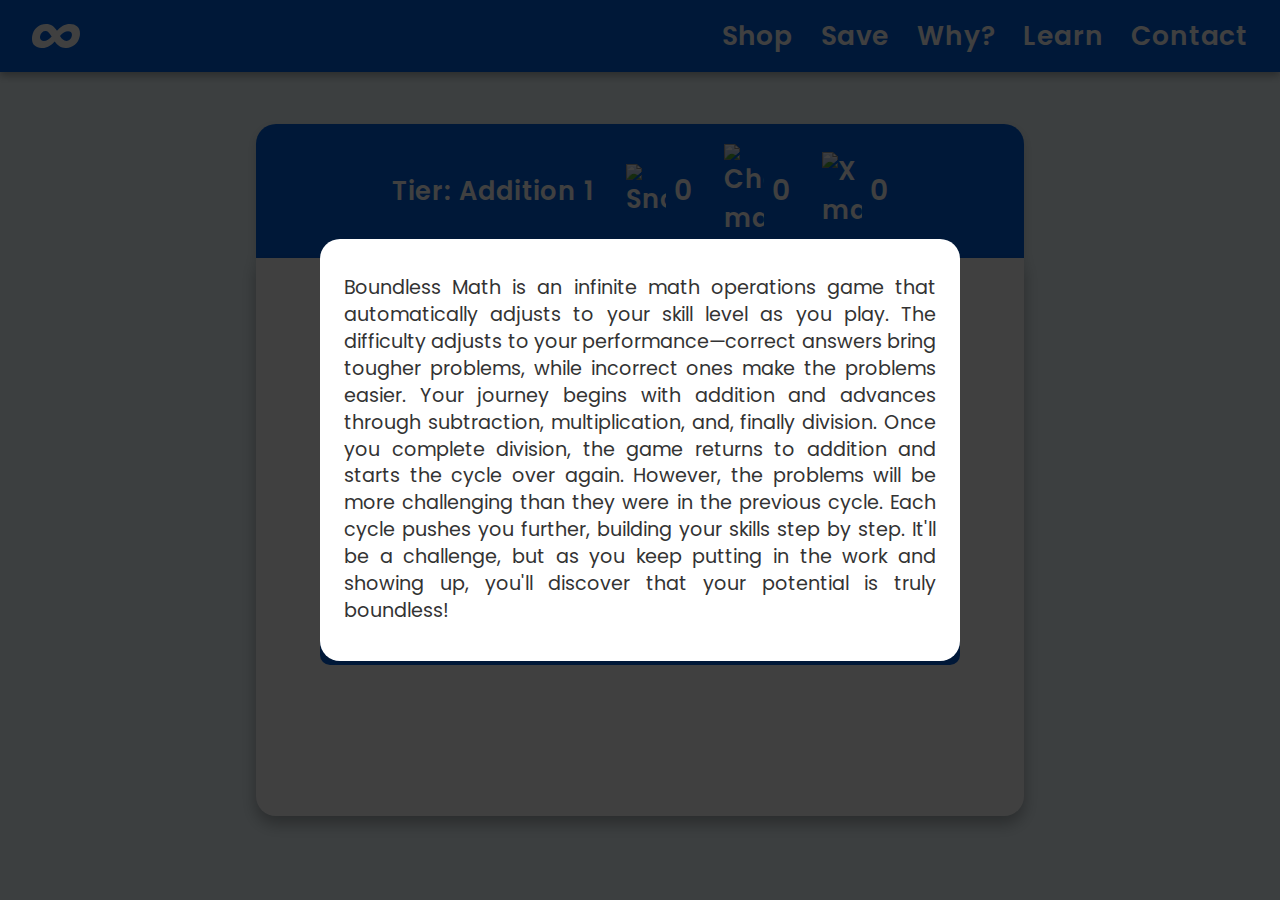
==== index.html @ 5031e04d "Beta 1.3" ====
<!DOCTYPE html>
<html lang="en">
  <head>
    <meta charset="UTF-8" />
    <meta name="viewport" content="width=device-width, initial-scale=1.0" />
    <link rel="icon" href="Images/Favicons/favicon-16x16.png" sizes="16x16" type="image/png" />
    <link rel="icon" href="Images/Favicons/favicon-32x32.png" sizes="32x32" type="image/png" />
    <link rel="icon" href="Images/Favicons/favicon-48x48.png" sizes="48x48" type="image/png" />
    <link rel="icon" href="Images/Favicons/favicon-64x64.png" sizes="64x64" type="image/png" />
    <link rel="stylesheet" href="CSS/style.css" />
    <link rel="stylesheet" href="CSS/responsive.css" />
    
    <meta name="description" content="Welcome to Boundless Math! Enjoy a fun, interactive math game that improves addition, subtraction, multiplication, and division skills while teaching the value of overcoming challenges. Ideal for kids and adults, these engaging math challenges make learning exciting and enjoyable." />

    <title>Boundless Math</title>
  </head>
  <body>
    <!-- Top Navbar -->
    <header>
      <nav class="top-navbar">
        <div class="logo-heading">
          <img src="Images/Icons/Logo.svg" alt="Logo" id="logo-image" class="logo-image">
        </div>
        <div class="nav-container">
          <ul class="nav-links">
            <li><a href="shop.html" class="nav-link">Shop</a></li>
            <li><a href="save.html" class="nav-link">Save</a></li>
            <li><a href="why.html" class="nav-link">Why?</a></li>
            <li><a href="learn.html" class="nav-link">Learn</a></li>
            <li><a href="contact.html" class="nav-link">Contact</a></li>
          </ul>
        </div>
      </nav>
    </header>

    <!-- Game Section -->
    <section class="game-section">
      <div class="game-navbar">
        <ul class="scoreboard">
          <li id="tier" class="scoreboard-item tier-heading"></li>
          <li class="scoreboard-item">
            <img src="Images/Icons/Snowflake.svg" alt="Snowflake" class="game-icon" />
            <h2 id="snow" class="game-heading"></h2>
          </li>
          <li class="scoreboard-item">
            <img src="Images/Icons/Check_Mark.svg" alt="Check mark" class="game-icon" />
            <h2 id="correct" class="game-heading"></h2>
          </li>
          <li class="scoreboard-item">
            <img src="Images/Icons/X_Mark.svg" alt="X mark" class="game-icon" />
            <h2 id="incorrect" class="game-heading"></h2>
          </li>
        </ul>
      </div>
      <div class="container">
        <form autocomplete="off">
          <label for="answer" id="question" class="question"></label>
          <input type="number" id="answer" class="main-input" />
        </form>
        <button id="main-btn" class="btn">Check Answer</button>
      </div>

      <!-- Confetti Images -->
      <div id="confetti-container" class="confetti-container">
        <img src="Images/Icons/Confetti_Left.svg" id="left-confetti" class="confetti" alt="Left Confetti">
        <img src="Images/Icons/Confetti_Right.svg" id="right-confetti" class="confetti" alt="Right Confetti">
      </div>
    </section>

    <!-- Modal -->
    <div id="my-modal" class="modal">
      <div class="modal-content">
        <span class="close">&times;</span>
        <p id="modal-text"></p>
      </div>
    </div>
    
    <!-- Script -->
    <script src="Scripts/script.js"></script>
  </body>
</html>
---- CSS/style.css ----
/* Poppins font */
@import url('https://fonts.googleapis.com/css2?family=Poppins:ital,wght@0,100;0,200;0,300;0,400;0,500;0,600;0,700;0,800;0,900;1,100;1,200;1,300;1,400;1,500;1,600;1,700;1,800;1,900&display=swap');

/* Variables */
:root {
  --main-text-color: #333;
  --main-blue-color: #0061e0; 
  --background-color: #effbff;
  --white: #fff;
  --animation-speed: 0.7s;
  --normal: 400;
  --semi-bold: 550;
  --bold: 700;
}

/* Universal styles */
* {
  margin: 0;
  padding: 0;
  box-sizing: border-box;
}

/* Body and background styles */
body {
  font-family: "Poppins", sans-serif;
  /* background: linear-gradient(45deg, #f0f9ff 0%, #d0eaff 30%, #b8dfff 50%, #e0f3fc 70%, #f0f9ff 100%); */
  background-color: var(--background-color);
  color: var(--main-text-color);
  display: flex;
  flex-direction: column;
  align-items: center;
  justify-content: center;
  user-select: none; /* Standard property */
  -webkit-user-select: none; /* Safari */
  -moz-user-select: none; /* Firefox */
  -ms-user-select: none; /* Internet Explorer/Edge */
  overflow-x: hidden;
}

.white-background {
  background: linear-gradient(45deg, var(--white) 0%, #f2f2f2 70%, var(--white) 100%);
}

/* Top navbar */
.top-navbar {
  background-color: var(--main-blue-color);
  width: 100vw;
  height: 8vh;
  padding: 0 2rem;
  display: flex;
  justify-content: space-between;
  align-items: center;
  box-shadow: 0 4px 8px rgba(0, 0, 0, 0.3);
  position: sticky;
  top: 0;
  left: 0;
  z-index: 1000;
}

.top-navbar .logo-heading {
  display: flex;
  justify-content: center;
  align-items: center;
}

.top-navbar .logo-heading .logo-image {
  transition: transform 5s ease;
}

.top-navbar .logo-heading .logo-image:hover {
  transform: rotate(10800deg);
}

/* Top navbar links */
.top-navbar .nav-links {
  list-style: none;
  display: flex;
  gap: 1.75rem;
}

.top-navbar .nav-links .nav-link{
  color: var(--white);
  text-decoration: none;
  font-size: 1.65rem;
  font-weight: var(--semi-bold);
  letter-spacing: 0.05rem;
}

.top-navbar .nav-links .nav-link:hover {
  text-decoration: underline;
}

/* Game section */
.game-section {
  display: flex;
  flex-direction: column;
  align-items: center;
  justify-content: center;
  width: 100%;
  height: 92vh;
  padding-bottom: 2rem;
  position: relative;
}

.game-section .game-navbar {
  background-color: var(--main-blue-color);
  padding: 1.25rem 1rem;
  display: flex;
  justify-content: space-around;
  align-items: center;
  width: 60%;
  border-radius: 20px 20px 0 0;
  margin: 0 auto;
  box-shadow: 0 4px 12px rgba(0, 0, 0, 0.15);
}

.game-section .game-navbar .scoreboard {
  display: flex;
  list-style: none;
  gap: 2rem;
}

.game-section .game-navbar .scoreboard .scoreboard-item {
  display: flex;
  align-items: center;
  justify-content: center;
  gap: 0.5rem;
  color: var(--white);
  font-size: 1.6rem;
  font-weight: var(--semi-bold);
  letter-spacing: 0.075rem;
}

.game-section .game-navbar .scoreboard .scoreboard-item .game-icon {
  width: 40px;
  height: auto;
}

.game-section .game-navbar .scoreboard .scoreboard-item .game-heading {
  font-size: 1.75rem;
  font-weight: var(--semi-bold);
}

/* Confetti */
.game-section .confetti-container {
  display: none; 
  position: absolute;
  top: 0;
  left: 0;
  width: 100%;
  height: 100%;
  z-index: 9999;
  pointer-events: none;
}

/* Confetti */
.game-section .confetti-container .confetti {
  position: absolute;
  width: 25vw; 
  height: 25vw; 
}

.game-section .confetti-container #left-confetti {
  top: 10%; 
  left: 20%;
  animation: pop-left 0.7s ease-out forwards;
}

.game-section .confetti-container #right-confetti {
  top: 10%; 
  right: 20%;
  animation: pop-right 0.7s ease-out forwards;
}

/* Confetti Animation */
@keyframes pop-left {
  0% {
    transform: translateX(0) translateY(0);
    opacity: 1;
  }
  100% {
    transform: translateX(-200px) translateY(-100px);
    opacity: 0;
  }
}

@keyframes pop-right {
  0% {
    transform: translateX(0) translateY(0);
    opacity: 1;
  }
  100% {
    transform: translateX(200px) translateY(-100px);
    opacity: 0;
  }
}

/* Pop animation */
@keyframes pop {
  0% {
    transform: scale(1) rotate(0deg);
  }
  30% {
    transform: scale(1.05) rotate(5deg);
  }
  60% {
    transform: scale(1.05) rotate(-5deg);
  }
  100% {
    transform: scale(1) rotate(0deg);
  }
}

.pop-effect {
  display: inline-block;
  animation: pop 0.5s ease;
}

/* Container */
.game-section .container {
  display: flex;
  flex-direction: column;
  justify-content: center;
  text-align: center;
  border-radius: 0 0 20px 20px;
  padding: 3.5rem 4rem;
  width: 60%;
  height: 70%;
  background: var(--white);
  box-shadow: 0 8px 16px rgba(0, 0, 0, 0.3);
}

.game-section .container .question {
  font-size: 2.5rem;
  margin-bottom: 1.4rem;
  color: var(--main-text-color);
  font-weight: var(--normal);
  display: block;
  animation: questionMovement 6s infinite;
}

@keyframes questionMovement {
  0% { 
      transform: scale(1) rotate(0deg); 
  }
  25% { 
      transform: scale(1.25) rotate(3deg); 
  }
  50% {
    transform: scale(1) rotate(0deg); 
  }
  75% {
    transform: scale(1.25) rotate(-3deg); 
  }
  100% { 
      transform: scale(1) rotate(0deg); 
  }
}

/* Input styling */
.main-input {
  font-family: "Poppins", sans-serif;
  font-weight: var(--normal);
  width: 100%;
  padding: 1rem;
  margin-bottom: 1.25rem;
  border: 2px solid #aaa;
  font-size: 1.8rem;
  border-radius: 10px;
  background: var(--white);
  transition: border-color ease 0.5s, box-shadow 0.5s ease;
}

.main-input:focus {
  border-color: var(--main-blue-color);
  box-shadow: 0 0 8px rgba(0, 123, 255, 0.5);
  outline: none;
}

/* Removes input arrows */
input::-webkit-outer-spin-button,
input::-webkit-inner-spin-button {
  -webkit-appearance: none;
}

/* Text section */
.text-section {
  margin-bottom: 3rem;
  padding: 0 1.25rem;
  width: 80%;
}

.text-section .border {
  border: 12px var(--main-text-color) double;
  padding: 0 1.5rem;
  text-align: justify;
}

.top-margin {
  margin-top: 3rem;
}

.text-section .text-heading-large {
  font-size: 3rem;
  margin-bottom: 3rem;
  padding: 0.4rem;
  text-align: center;
  border-top: 5px solid var(--main-text-color);
  border-bottom: 5px solid var(--main-text-color);
  font-weight: var(--semi-bold);
  letter-spacing: 0.1rem;
}

.text-section .text-p {
  font-size: 1.25rem;
  line-height: 1.8;
  font-weight: var(--semi-bold);
  padding: 0.75rem 0.25rem;
}

/* Why section */
.why-section .border .text-p {
  padding: 0.75rem 0.25rem;
}

.why-section .border .bold {
  font-weight: var(--bold);
  font-style: italic;
  letter-spacing: 0.5px;
}

/* Learn section styles */
.m {
  margin-top: 2rem;
}

.learn-section .text-heading-medium {
  text-align: center;
  margin: 1.5rem auto;
  font-size: 2.1rem;
  font-weight: var(--semi-bold);
  border-top: 3px solid var(--main-text-color);
  border-bottom: 3px solid var(--main-text-color);
  padding: 0.25rem;
}

/* Modal styles */
.modal {
  display: none; 
  position: fixed; 
  z-index: 1001; 
  width: 100vw; 
  height: 100vh; 
  background-color: rgba(0, 0, 0, 0.75);
  align-items: center; 
  justify-content: center;
}

.modal .modal-content {
  background-color: var(--white);
  padding: 2.25rem 1.5rem;
  width: 50%;
  line-height: 1.4;
  position: relative;
  border-radius: 20px;
  font-size: 1.20rem;
  font-weight: var(--normal);
  text-align: justify;
}

.modal .modal-content .modal-text {
  font-size: 1.75rem;
  margin-top: 0.5rem;
  margin-bottom: 1rem;
}

.modal .modal-center {
  display: flex;
  align-items: center;
  justify-content: center;
  flex-direction: column;
}

.top {
  top: 0;
}

/* Close */
.close {
  color: #969696;
  position: absolute;
  top: 8px;
  right: 15px;
  font-size: 1.75rem;
  font-weight: var(--bold);
}

.close:hover,
.close:focus {
  color: #000;
  text-decoration: none;
  cursor: pointer;
}

/* Button classes */
.btn {
  font-family: "Poppins", sans-serif;
  background-color: var(--main-blue-color);
  color: var(--white);
  padding: 1rem 2rem;
  border: none;
  width: 100%;
  border-radius: 10px;
  cursor: pointer;
  font-size: 1.8rem;
  font-weight: var(--normal);
}

.small-btn {
  font-family: "Poppins", sans-serif;
  cursor: pointer;
  outline: none;
  border: none;
  background-color: var(--main-blue-color);
  color: var(--white);
  padding: 0.75rem 2rem;
  border-radius: 0.5rem;
  font-size: 1.65rem;
  font-weight: var(--normal);
  transition: opacity 0.4s ease, transform 0.4s ease;
}

.small-btn:hover {
  opacity: 0.9;
}
---- CSS/responsive.css ----
/* Large screens */
@media (min-width: 1500px) {
  /* Top navbar */
  .top-navbar .nav-links .nav-link {
    font-size: 1.85rem;
  }

  /* Game section */
  .game-section .game-navbar .scoreboard .scoreboard-item {
    font-size: 2.25rem;
  }
  
  /* Container */
  .game-section .container {
    height: 65%;
  }

  .game-section .container .question {
    font-size: 3rem;
  }

  .main-input {
    margin-bottom: 2.5rem;
    font-size: 2rem;
  }

  /* Scoreboard */
  .game-section .game-navbar .scoreboard .scoreboard-item .game-icon {
    width: 50px;
    height: auto;
  }

  .game-section .game-navbar .scoreboard .scoreboard-item .game-heading {
    font-size: 1.90rem;
  }

  /* Button */
  .btn {
    font-size: 2rem;
  }

  /* Modal */
  .modal-content {
    font-size: 1.6rem;
  }

  .close {
    font-size: 2rem;
  }
}

/* Styles for screens up to 1100px wide, with a default height */
@media (max-width: 1100px) {
  /* Game section */
  .game-section .game-navbar {
    width: 80%;
  }

  /* Container */
  .game-section .container {
    width: 80%;
    height: 60%;
  }

  /* Modal */
  .modal-content {
    width: 80%;
    font-size: 1.3rem;
  }

  /* Confetti */
  .game-section .confetti-container #left-confetti {
    top: 40%; 
    left: 20%;
    animation: pop-left 0.7s ease-out forwards;
  }
  
  .game-section .confetti-container #right-confetti {
    top: 40%; 
    right: 20%;
    animation: pop-right 0.7s ease-out forwards;
  }
}

/* Styles for screens up to 1000px wide */
@media (max-width: 1000px) {
  /* Game section */
  .game-section .game-navbar {
    width: 90%;
  }

  /* Container */
  .game-section .container {
    width: 90%;
    height: 60%;
  }
}

/* Styles for screens up to 900px wide and up to 1190px tall */
@media (max-width: 900px) and (max-height: 1190px) {
  /* Container */
  .game-section .container {
    height: 45%;
  }
}

/* Styles for screens up to 1050px wide and up to 800px tall*/
@media (max-width: 1050px) and (max-height: 800px) {
  /* Container */
  .game-section .container {
    height: 60%;
  }
}

/* Styles for screens up to 1190px wide and up to 830px tall*/
@media (max-width: 1190px) and (max-height: 830px) {
  /* Container */
  .game-section .container {
    height: 60%;
  }
}

/* Styles for screens up to 1050px wide and up to 1400px tall, with a min width of 1000px*/
@media (max-width: 1050px) and (max-height: 1400px) and (min-width: 1000px) {
  /* Container */
  .game-section .container {
    height: 60%;
  }
}

/* iPad Pro vertical*/
@media (max-width: 1050px) and (max-height: 1400px) and (min-width: 910px) and (min-height: 1300px) {
  /* Top navbar */
  .top-navbar .nav-links .nav-link {
    font-size: 2rem;
  }

  /* Container */
  .game-section .container {
    height: 40%;
  }
}

/* iPad Pro horizontal */
@media (max-width: 1400px) and (max-height: 1200px) and (min-width: 1300px) {
  .top-navbar .nav-links .nav-link {
    font-size: 2.15rem;
  }

  /* Container */
  .game-section .container {
    height: 50%;
  }
}

/* Bigger than iPad Mini */
@media (max-width: 821px) {
  /* Top navbar */
  .top-navbar .nav-links {
    gap: 0.9rem;
  }

  .top-navbar .nav-links .nav-link{
    font-size: 1.5rem;
  }

  /* Text section */
  .text-section {
    width: 95%;
  }

  .text-section .border {
    border: 3px var(--main-text-color) solid;
  }

  .text-section .text-heading-large {
    font-size: 2rem;
    border-top: 4px solid var(--main-text-color);
    border-bottom: 4px solid var(--main-text-color);
  }
  
  .text-section .text-heading-medium {
    font-size: 1.75rem;
  }

  .text-section .text-p {
    font-size: 1rem;
  }
  
  /* Learn section */
  .learn-section .text-heading-large {
    font-size: 2.5rem;
  }
  .learn-section .text-heading-medium {
    margin: 0.25rem auto;
    border-top: none;
    border-bottom: 2px solid var(--main-text-color);
  }
}

/* Small tablet */
@media (max-width: 768px) {
  /* Container */
  .game-section .container {
    height: 45%;
  }

  /* Modal */
  .modal-content {
    font-size: 1rem;
    padding: 1.5rem 1rem;
    width: 85%;
  }

  .close {
    top: 0;
    font-size: 1.4rem;
  }

  /* Button */
  .small-btn {
    font-size: 1.5rem;
    padding: 0.75rem 1.5rem;
  }
}

/* Phone */
@media (max-width: 480px) {
  /* Top navbar */ 
  .top-navbar {
    padding: 0 1rem;
  }
  
  .top-navbar .logo-heading .logo-image {
    width: 40px;
  }
  
  .top-navbar .nav-links {
    gap: 0.4rem;
  }

  .top-navbar .nav-links .nav-link {
    font-size: 1rem;
  }

  /* Text section */
  .text-section {
    margin-bottom: 2rem;
  }
  
  .text-section .border {
    border: 3px var(--main-text-color) solid;
    padding: 0.5rem;
  }

  .top-margin {
    margin-top: 2rem;
  }

  .text-section .text-heading-large {
    font-size: 1.5rem;
    border-top: 3px solid var(--main-text-color);
    border-bottom: 3px solid var(--main-text-color);
    margin-bottom: 2rem;
  }
  
  .text-section .text-heading-medium {
    font-size: 1.5rem;
  }

  .text-section .text-p {
    font-size: 0.75rem;
  }
  
  /* Why section */
  .why-section .text-p {
    padding: 0.25rem;
    text-align: justify;
  }

  /* Learn section */
  .learn-section .text-heading-medium {
    margin: 0.25rem auto;
    border-top: none;
    border-bottom: 1px solid var(--main-text-color);
  }

  /* Game section */
  .game-section .game-navbar {
    width: 90%;
    padding: 0.5rem 0;
  }

  .game-section .game-navbar .scoreboard {
    flex-direction: column;
    text-align: center;
    gap: 0rem;
  }

  .game-section .game-navbar .scoreboard .scoreboard-item {
    font-size: 1.25rem;
  }

  .game-section .game-navbar .scoreboard .scoreboard-item .game-icon {
    width: 25px;
    height: auto;
  }
  
  .game-section .game-navbar .scoreboard .scoreboard-item .game-heading  {
    font-size: 1.25rem;
  }

  /* Container */
  .game-section .container {
    padding: 2rem;
    height: 40%;
  }

  .game-section .container .question {
    font-size: 1.6rem;
  }

  .main-input {
    font-size: 1.25rem;
  }

  /* Buttons */
  .btn {
    padding: 0.75rem 1.5rem;
    font-size: 1.25rem;
  }

  .small-btn {
    font-size: 1.25rem;
    padding: 0.75rem 1rem;
  }
}

/* Small phone */
@media (max-width: 400px) {
  /* Top navbar */
  .top-navbar {
    padding: 0 1.25rem;
  }

  .top-navbar .nav-links .nav-link{
    font-size: 0.9rem;
  }

  /* Game section */
  .game-section .game-navbar .scoreboard .scoreboard-item {
    font-size: 1.1rem;
  }
  
  /* Container */
  .game-section .container {
    height: 45%;
  }

  .game-section .container .question {
    margin-bottom: 0.75rem;
  }

  /* Modal */
  .modal-content {
    font-size: 0.8rem;
  }
}
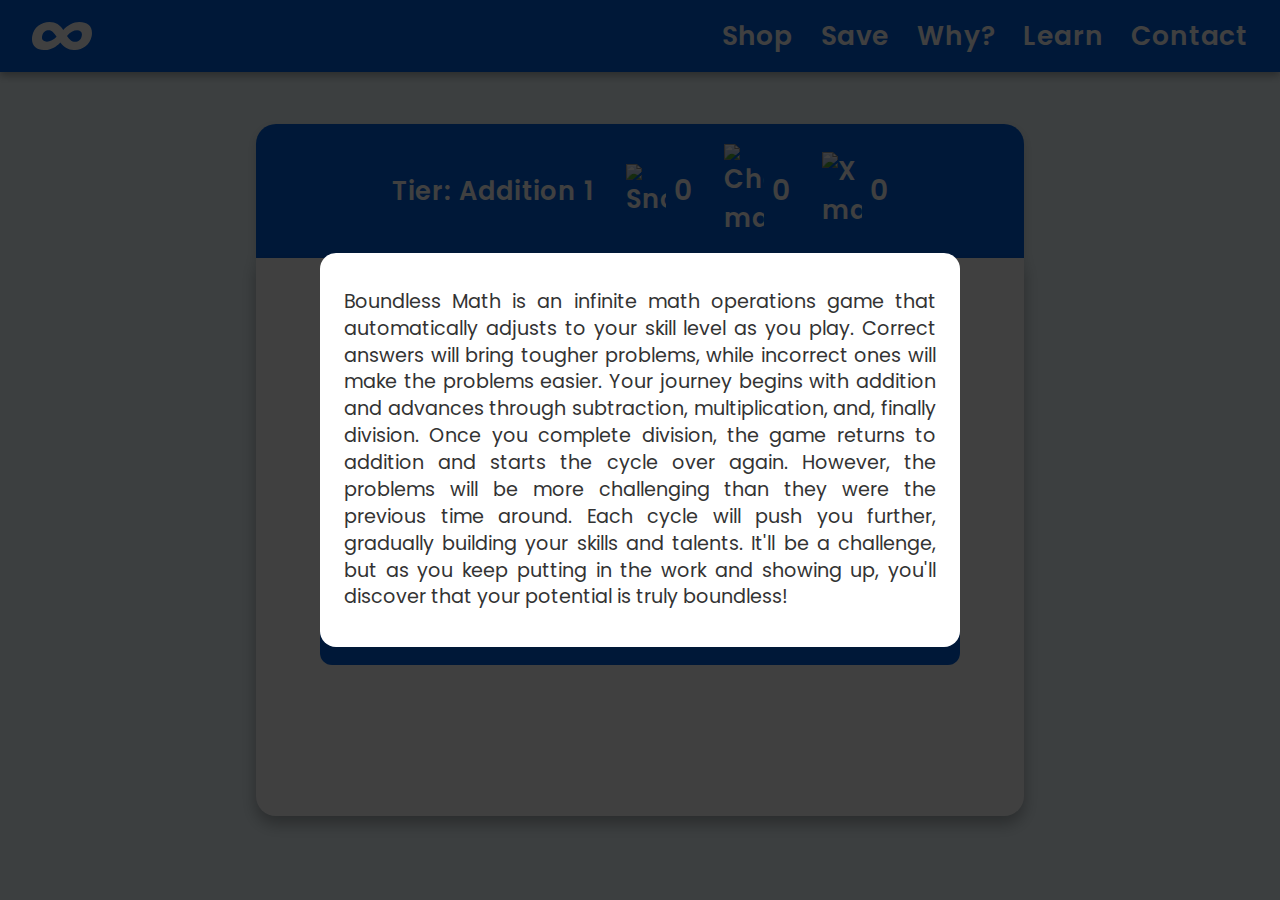
==== commit 1c1aa0d3: "Version 1.0.0" ====
--- a/index.html
+++ b/index.html
@@ -55,7 +55,14 @@
       <div class="container">
         <form autocomplete="off">
           <label for="answer" id="question" class="question"></label>
-          <input type="number" id="answer" class="main-input" />
+          <input
+            type="number"
+            id="answer"
+            class="main-input"
+            placeholder="Infinity awaits..."
+            inputmode="numeric"
+            autocomplete="off"
+          />
         </form>
         <button id="main-btn" class="btn">Check Answer</button>
       </div>
--- a/CSS/style.css
+++ b/CSS/style.css
@@ -23,7 +23,6 @@
 /* Body and background styles */
 body {
   font-family: "Poppins", sans-serif;
-  /* background: linear-gradient(45deg, #f0f9ff 0%, #d0eaff 30%, #b8dfff 50%, #e0f3fc 70%, #f0f9ff 100%); */
   background-color: var(--background-color);
   color: var(--main-text-color);
   display: flex;
@@ -64,11 +63,8 @@
 }
 
 .top-navbar .logo-heading .logo-image {
-  transition: transform 5s ease;
-}
-
-.top-navbar .logo-heading .logo-image:hover {
-  transform: rotate(10800deg);
+  width: 60px;
+  height: auto;
 }
 
 /* Top navbar links */
@@ -109,7 +105,7 @@
   justify-content: space-around;
   align-items: center;
   width: 60%;
-  border-radius: 20px 20px 0 0;
+  border-radius: 1.25rem 1.25rem 0 0;
   margin: 0 auto;
   box-shadow: 0 4px 12px rgba(0, 0, 0, 0.15);
 }
@@ -195,34 +191,13 @@
   }
 }
 
-/* Pop animation */
-@keyframes pop {
-  0% {
-    transform: scale(1) rotate(0deg);
-  }
-  30% {
-    transform: scale(1.05) rotate(5deg);
-  }
-  60% {
-    transform: scale(1.05) rotate(-5deg);
-  }
-  100% {
-    transform: scale(1) rotate(0deg);
-  }
-}
-
-.pop-effect {
-  display: inline-block;
-  animation: pop 0.5s ease;
-}
-
 /* Container */
 .game-section .container {
   display: flex;
   flex-direction: column;
   justify-content: center;
   text-align: center;
-  border-radius: 0 0 20px 20px;
+  border-radius: 0 0 1.25rem 1.25rem;
   padding: 3.5rem 4rem;
   width: 60%;
   height: 70%;
@@ -266,7 +241,7 @@
   margin-bottom: 1.25rem;
   border: 2px solid #aaa;
   font-size: 1.8rem;
-  border-radius: 10px;
+  border-radius: 0.75rem;
   background: var(--white);
   transition: border-color ease 0.5s, box-shadow 0.5s ease;
 }
@@ -362,7 +337,7 @@
   width: 50%;
   line-height: 1.4;
   position: relative;
-  border-radius: 20px;
+  border-radius: 1rem;
   font-size: 1.20rem;
   font-weight: var(--normal);
   text-align: justify;
@@ -410,7 +385,7 @@
   padding: 1rem 2rem;
   border: none;
   width: 100%;
-  border-radius: 10px;
+  border-radius: 0.75rem;
   cursor: pointer;
   font-size: 1.8rem;
   font-weight: var(--normal);
--- a/CSS/responsive.css
+++ b/CSS/responsive.css
@@ -40,8 +40,10 @@
   }
 
   /* Modal */
-  .modal-content {
+  .modal .modal-content {
     font-size: 1.6rem;
+    line-height: 1.6;
+    padding: 3rem 2.25rem;
   }
 
   .close {
@@ -63,7 +65,7 @@
   }
 
   /* Modal */
-  .modal-content {
+  .modal .modal-content {
     width: 80%;
     font-size: 1.3rem;
   }
@@ -206,7 +208,7 @@
   }
 
   /* Modal */
-  .modal-content {
+  .modal .modal-content {
     font-size: 1rem;
     padding: 1.5rem 1rem;
     width: 85%;
@@ -362,7 +364,8 @@
   }
 
   /* Modal */
-  .modal-content {
+  .modal .modal-content {
+    width: 90%;
     font-size: 0.8rem;
   }
 }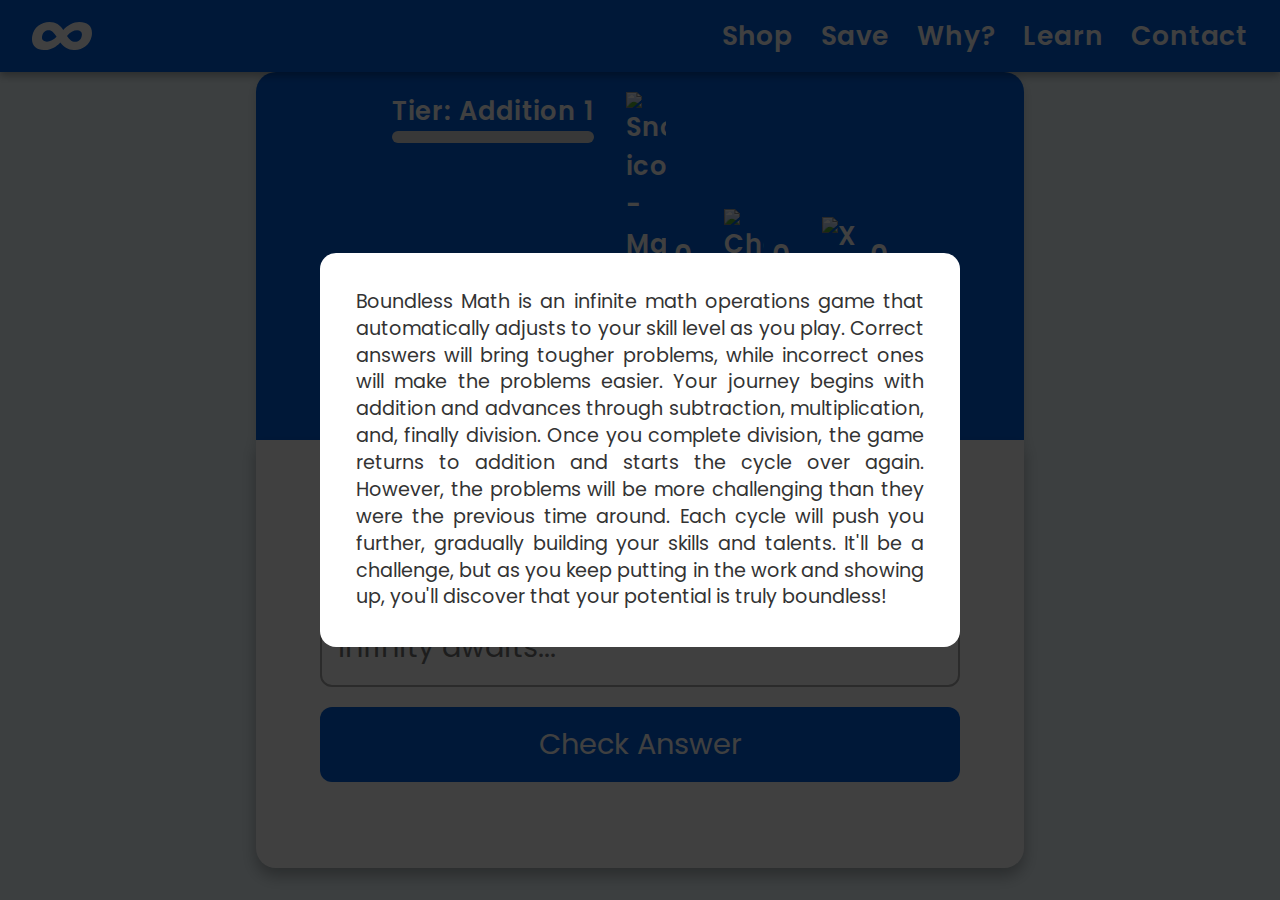
==== commit fb3763a9: "Version 1.0.2" ====
--- a/index.html
+++ b/index.html
@@ -10,16 +10,16 @@
     <link rel="stylesheet" href="CSS/style.css" />
     <link rel="stylesheet" href="CSS/responsive.css" />
     
-    <meta name="description" content="Welcome to Boundless Math! Enjoy a fun, interactive math game that improves addition, subtraction, multiplication, and division skills while teaching the value of overcoming challenges. Ideal for kids and adults, these engaging math challenges make learning exciting and enjoyable." />
+    <meta name="description" content="Boundless Math is a fun, interactive math game for kids that helps improve addition, subtraction, multiplication, and division skills. Engages kids in exciting math challenges while teaching the value of overcoming obstacles." />
 
-    <title>Boundless Math</title>
+    <title>Boundless Math | Fun and Educational Math Game for Kids</title>
   </head>
   <body>
     <!-- Top Navbar -->
     <header>
       <nav class="top-navbar">
         <div class="logo-heading">
-          <img src="Images/Icons/Logo.svg" alt="Logo" id="logo-image" class="logo-image">
+          <img src="Images/Icons/Logo.svg" alt="Boundless Math logo - Math game for kids" id="logo-image" class="logo-image">
         </div>
         <div class="nav-container">
           <ul class="nav-links">
@@ -37,9 +37,16 @@
     <section class="game-section">
       <div class="game-navbar">
         <ul class="scoreboard">
-          <li id="tier" class="scoreboard-item tier-heading"></li>
+          <div class="progress-wrapper">
+            <li id="tier" class="scoreboard-item tier-heading">Tier 1</li>
+            <li class="scoreboard-item">
+              <div id="progress-container" class="progress-container">
+                <div id="progress-bar" class="progress-bar"></div>
+              </div>
+            </li>
+          </div>
           <li class="scoreboard-item">
-            <img src="Images/Icons/Snowflake.svg" alt="Snowflake" class="game-icon" />
+            <img src="Images/Icons/Snowflake.svg" alt="Snowflake icon - Math game rewards for kids" class="game-icon" />
             <h2 id="snow" class="game-heading"></h2>
           </li>
           <li class="scoreboard-item">
@@ -76,7 +83,7 @@
 
     <!-- Modal -->
     <div id="my-modal" class="modal">
-      <div class="modal-content">
+      <div id="modal-content" class="modal-content">
         <span class="close">&times;</span>
         <p id="modal-text"></p>
       </div>
--- a/CSS/style.css
+++ b/CSS/style.css
@@ -7,6 +7,8 @@
   --main-blue-color: #0061e0; 
   --background-color: #effbff;
   --white: #fff;
+  --green: #4caf50;
+  --red: #f44335;
   --animation-speed: 0.7s;
   --normal: 400;
   --semi-bold: 550;
@@ -116,6 +118,27 @@
   gap: 2rem;
 }
 
+/* Progress */
+.game-section .game-navbar .scoreboard .progress-wrapper {
+  display: flex;
+  flex-direction: column;
+}
+
+.game-section .game-navbar .scoreboard .progress-container {
+  width: 100%;
+  background-color: #e0e0e0;
+  border-radius: 0.5rem;
+  overflow: hidden;
+}
+
+.game-section .game-navbar .scoreboard .progress-bar {
+  height: 0.75rem;
+  background-color: var(--green);
+  width: 0;
+  transition: width 0.5s ease-out;
+}
+
+/* Scoreboard items */
 .game-section .game-navbar .scoreboard .scoreboard-item {
   display: flex;
   align-items: center;
@@ -333,7 +356,7 @@
 
 .modal .modal-content {
   background-color: var(--white);
-  padding: 2.25rem 1.5rem;
+  padding: 2.25rem;
   width: 50%;
   line-height: 1.4;
   position: relative;
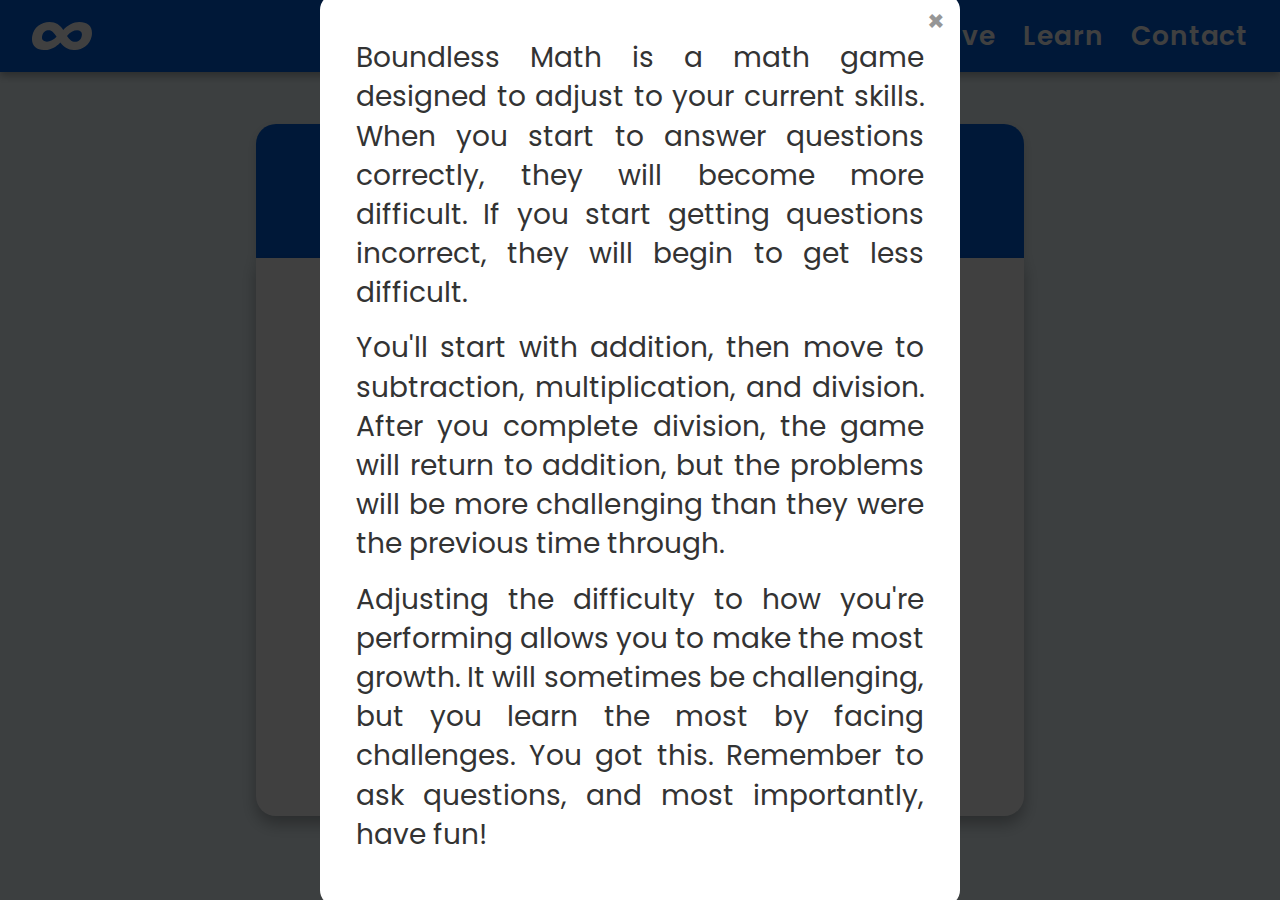
==== commit d68daac1: "Version 1.0.6" ====
--- a/index.html
+++ b/index.html
@@ -1,6 +1,16 @@
 <!DOCTYPE html>
 <html lang="en">
   <head>
+    <!-- Google tag (gtag.js) -->
+    <script async src="https://www.googletagmanager.com/gtag/js?id=G-FH09Z8TGNH"></script>
+    <script>
+      window.dataLayer = window.dataLayer || [];
+      function gtag(){dataLayer.push(arguments);}
+      gtag('js', new Date());
+
+      gtag('config', 'G-FH09Z8TGNH');
+    </script>
+    
     <meta charset="UTF-8" />
     <meta name="viewport" content="width=device-width, initial-scale=1.0" />
     <link rel="icon" href="Images/Favicons/favicon-16x16.png" sizes="16x16" type="image/png" />
@@ -19,13 +29,12 @@
     <header>
       <nav class="top-navbar">
         <div class="logo-heading">
-          <img src="Images/Icons/Logo.svg" alt="Boundless Math logo - Math game for kids" id="logo-image" class="logo-image">
+          <img src="Images/Icons/Logo.svg" alt="Boundless Math logo" id="logo-image" class="logo-image">
         </div>
         <div class="nav-container">
           <ul class="nav-links">
             <li><a href="shop.html" class="nav-link">Shop</a></li>
             <li><a href="save.html" class="nav-link">Save</a></li>
-            <li><a href="why.html" class="nav-link">Why?</a></li>
             <li><a href="learn.html" class="nav-link">Learn</a></li>
             <li><a href="contact.html" class="nav-link">Contact</a></li>
           </ul>
@@ -46,15 +55,15 @@
             </li>
           </div>
           <li class="scoreboard-item">
-            <img src="Images/Icons/Snowflake.svg" alt="Snowflake icon - Math game rewards for kids" class="game-icon" />
+            <img src="Images/Icons/Snowflake.svg" alt="Snowflake icon" class="game-icon" />
             <h2 id="snow" class="game-heading"></h2>
           </li>
           <li class="scoreboard-item">
-            <img src="Images/Icons/Check_Mark.svg" alt="Check mark" class="game-icon" />
+            <img src="Images/Icons/Check_Mark.svg" alt="Correct icon" class="game-icon" />
             <h2 id="correct" class="game-heading"></h2>
           </li>
           <li class="scoreboard-item">
-            <img src="Images/Icons/X_Mark.svg" alt="X mark" class="game-icon" />
+            <img src="Images/Icons/X_Mark.svg" alt="Incorrect icon" class="game-icon" />
             <h2 id="incorrect" class="game-heading"></h2>
           </li>
         </ul>
@@ -76,8 +85,8 @@
 
       <!-- Confetti Images -->
       <div id="confetti-container" class="confetti-container">
-        <img src="Images/Icons/Confetti_Left.svg" id="left-confetti" class="confetti" alt="Left Confetti">
-        <img src="Images/Icons/Confetti_Right.svg" id="right-confetti" class="confetti" alt="Right Confetti">
+        <img src="Images/Icons/Confetti_Left.svg" id="left-confetti" class="left-confetti confetti" alt="Left Confetti">
+        <img src="Images/Icons/Confetti_Right.svg" id="right-confetti" class="right-confetti confetti" alt="Right Confetti">
       </div>
     </section>
 
@@ -85,11 +94,13 @@
     <div id="my-modal" class="modal">
       <div id="modal-content" class="modal-content">
         <span class="close">&times;</span>
-        <p id="modal-text"></p>
+        <p id="modal-text-one" class="modal-text"></p>
+        <p id="modal-text-two" class="modal-text"></p>
+        <p id="modal-text-three" class="modal-text"></p>
       </div>
     </div>
     
     <!-- Script -->
     <script src="Scripts/script.js"></script>
   </body>
-</html>
+</html>